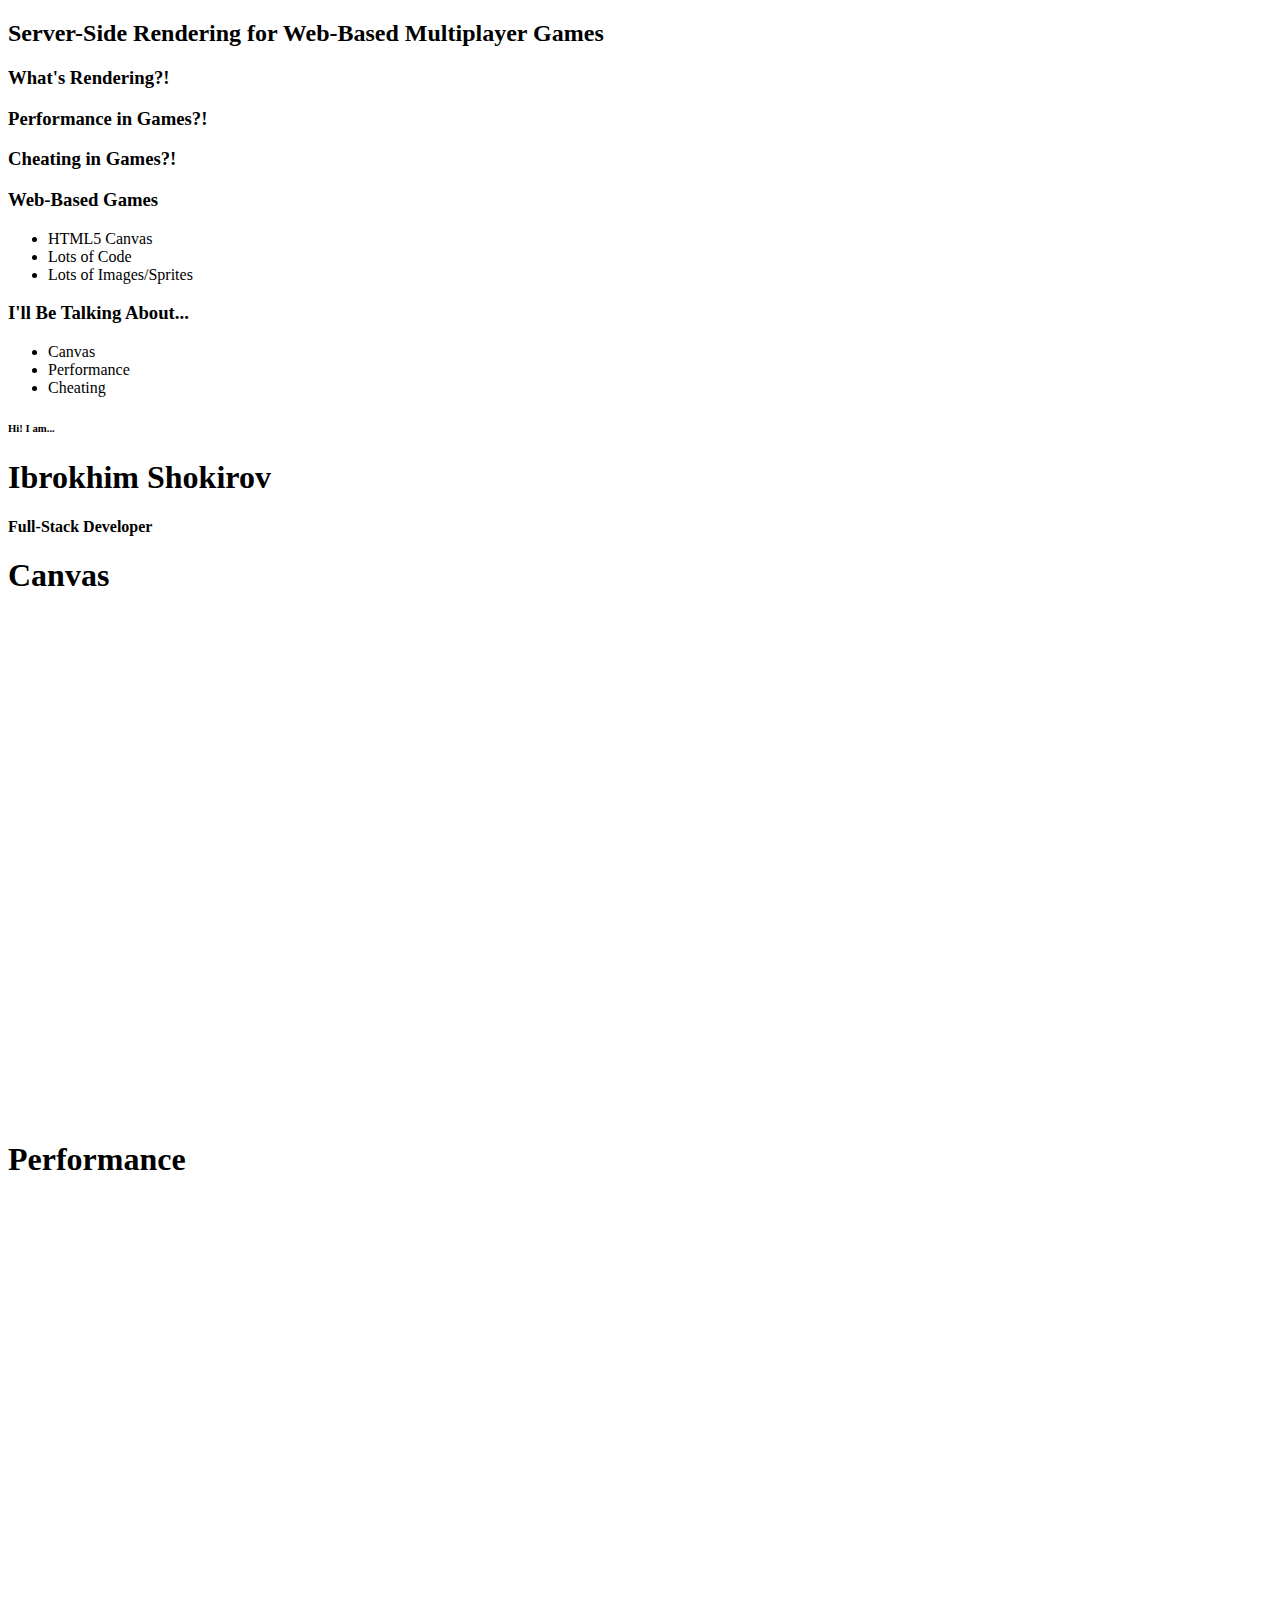
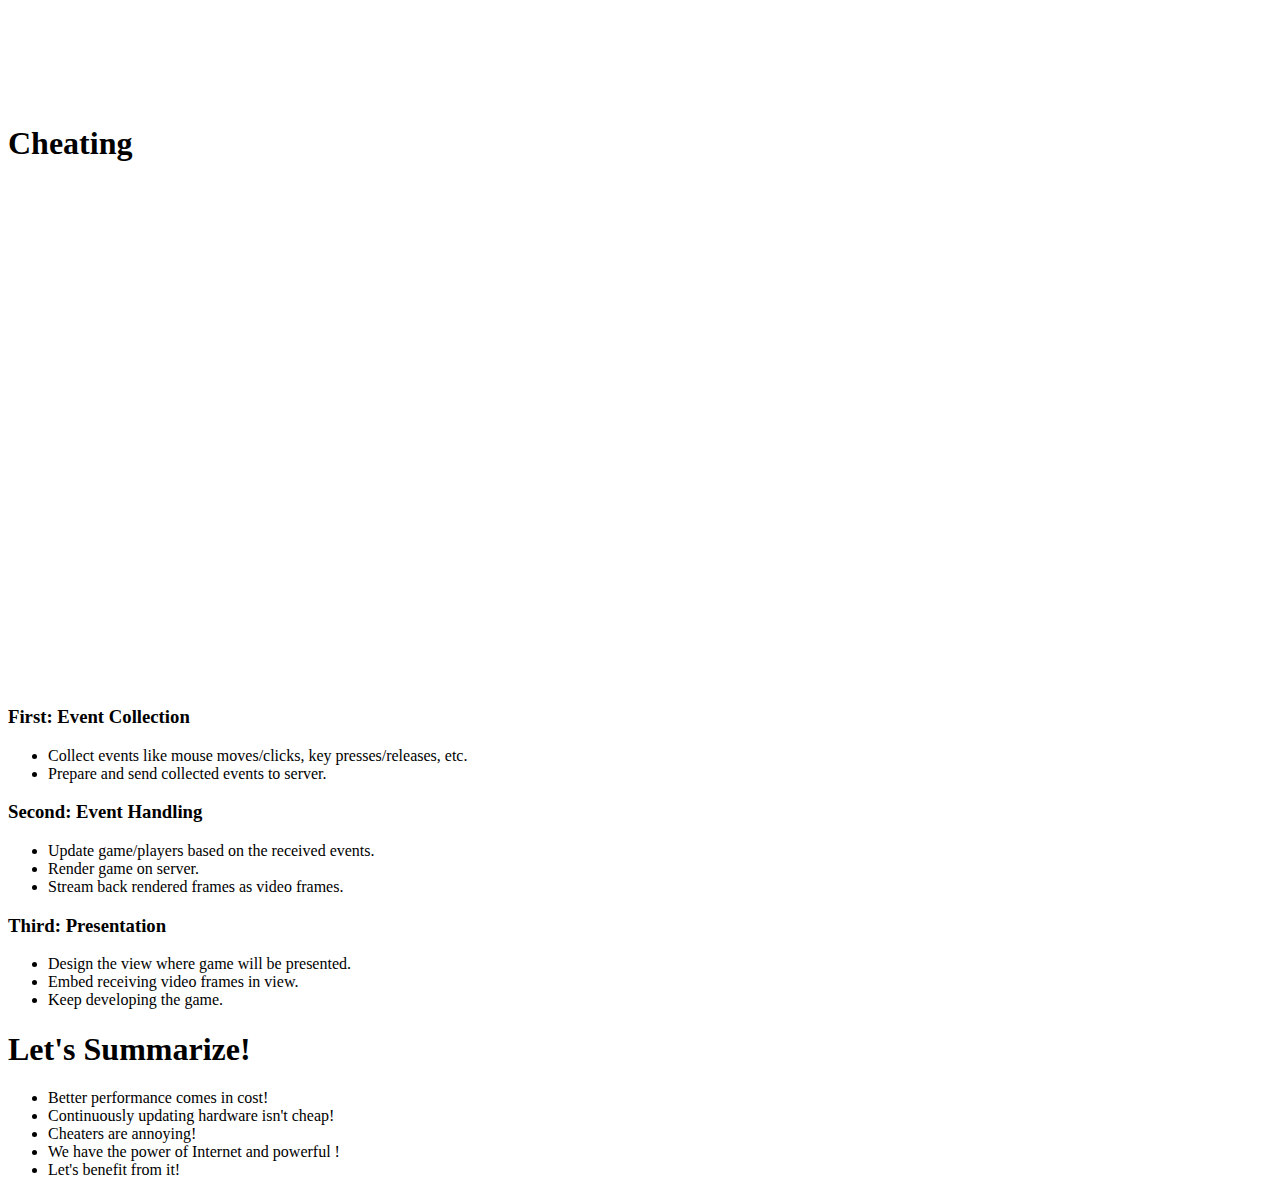
==== 001.html @ 1f0abb48 "Changed directory structure" ====
<!DOCTYPE html>
<html lang="en">
<head>
    <meta charset="UTF-8">
    <meta name="viewport" content="width=device-width, initial-scale=1.0">
    <title>Server-Side Rendering for Web-Based Multiplayer Games</title>
    <link rel="stylesheet" href="libs/reveal.js/reset.css">
    <link rel="stylesheet" href="libs/reveal.js/reveal.css">
    <link rel="stylesheet" href="libs/reveal.js/theme/black.css">
</head>
<body>
    <div class="reveal">
        <div class="slides">
            <section>
                <h2>Server-Side Rendering for Web-Based Multiplayer Games</h2>
            </section>
            <section>
                <h3>What's Rendering?!</h3>
                <h3 class="fragment">Performance in Games?!</h3>
                <h3 class="fragment">Cheating in Games?!</h3>
            </section>
            <section>
                <h3>Web-Based Games</h3>
                <ul>
                    <li class="fragment">HTML5 Canvas</li>
                    <li class="fragment">Lots of Code</li>
                    <li class="fragment">Lots of Images/Sprites</li>
                </ul>
            </section>
            <section>
                <h3>I'll Be Talking About...</h3>
                <ul>
                    <li>Canvas</li>
                    <li>Performance</li>
                    <li>Cheating</li>
                </ul>
            </section>
            <section>
                <h6>Hi! I am...</h6>
                <h1>Ibrokhim Shokirov</h1>
                <h4>Full-Stack Developer</h4>
            </section>
            <section>
                <h1>Canvas</h1>
            </section>
            <section>
                <embed src="https://lucky-bug.github.io/fluidsim/" type="text/html" width="800" height="500">
            </section>
            <section>
                <h1>Performance</h1>
            </section>
            <section>
                <embed src="https://lucky-bug.github.io/fluidsim/" type="text/html" width="800" height="500">
            </section>
            <section>
                <h1>Cheating</h1>
            </section>
            <section>
                <embed src="https://lucky-bug.github.io/fluidsim/" type="text/html" width="800" height="500">
            </section>
            <section>
                <h3>First: Event Collection</h3>
                <ul>
                    <li class="fragment">Collect events like mouse moves/clicks, key presses/releases, etc.</li>
                    <li class="fragment">Prepare and send collected events to server.</li>
                </ul>
            </section>
            <section>
                <h3>Second: Event Handling</h3>
                <ul>
                    <li class="fragment">Update game/players based on the received events.</li>
                    <li class="fragment">Render game on server.</li>
                    <li class="fragment">Stream back rendered frames as video frames.</li>
                </ul>
            </section>
            <section>
                <h3>Third: Presentation</h3>
                <ul>
                    <li class="fragment">Design the view where game will be presented.</li>
                    <li class="fragment">Embed receiving video frames in view.</li>
                    <li class="fragment">Keep developing the game.</li>
                </ul>
            </section>
            <section>
                <h1>Let's Summarize!</h1>
            </section>
            <section>
                <ul>
                    <li>Better performance comes in cost!</li>
                    <li class="fragment">Continuously updating hardware isn't cheap!</li>
                    <li class="fragment">Cheaters are annoying!</li>
                    <li class="fragment">We have the power of Internet and powerful !</li>
                    <li class="fragment">Let's benefit from it!</li>
                </ul>
            </section>
        </div>
    </div>

    <script src="libs/reveal.js/reveal.js"></script>
    <script>
        // More info about initialization & config:
        // - https://revealjs.com/initialization/
        // - https://revealjs.com/config/
        Reveal.initialize({
            hash: true,

            // Learn about plugins: https://revealjs.com/plugins/
            plugins: []
        });
    </script>
</body>
</html>
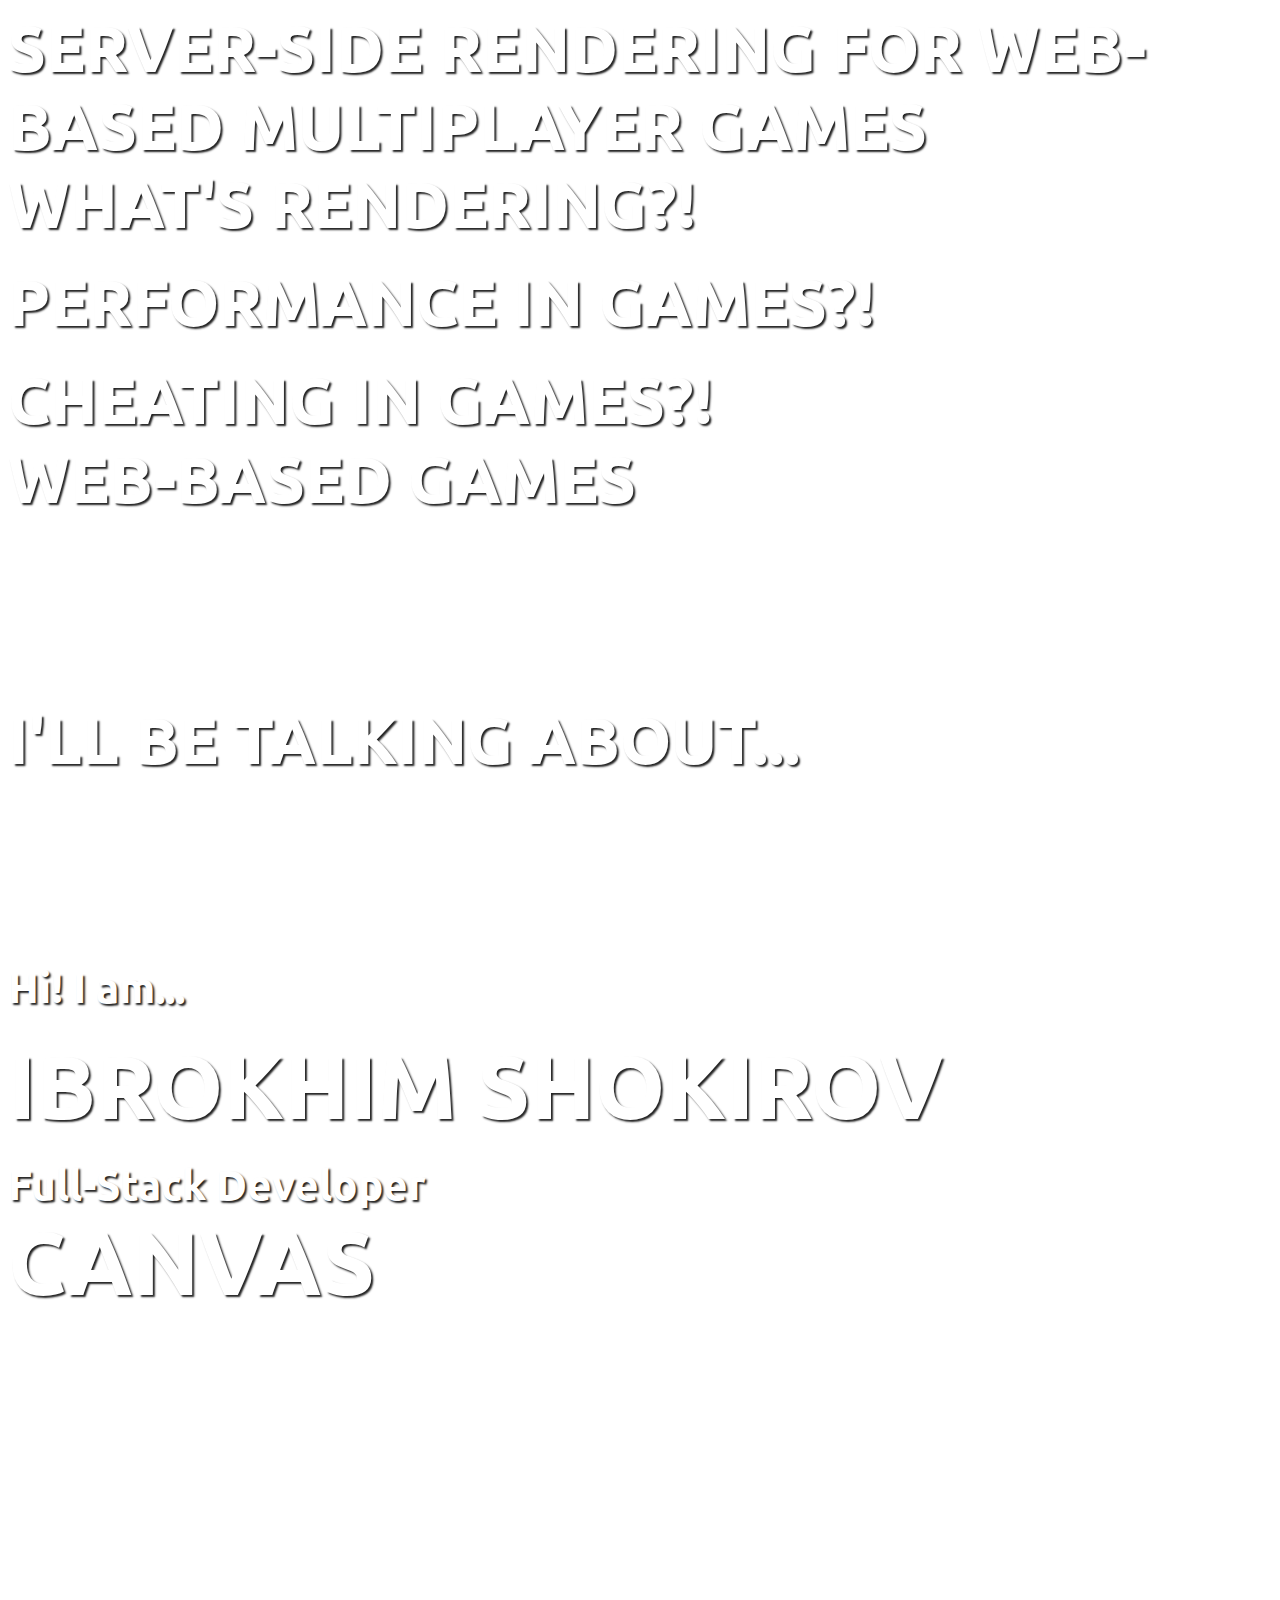
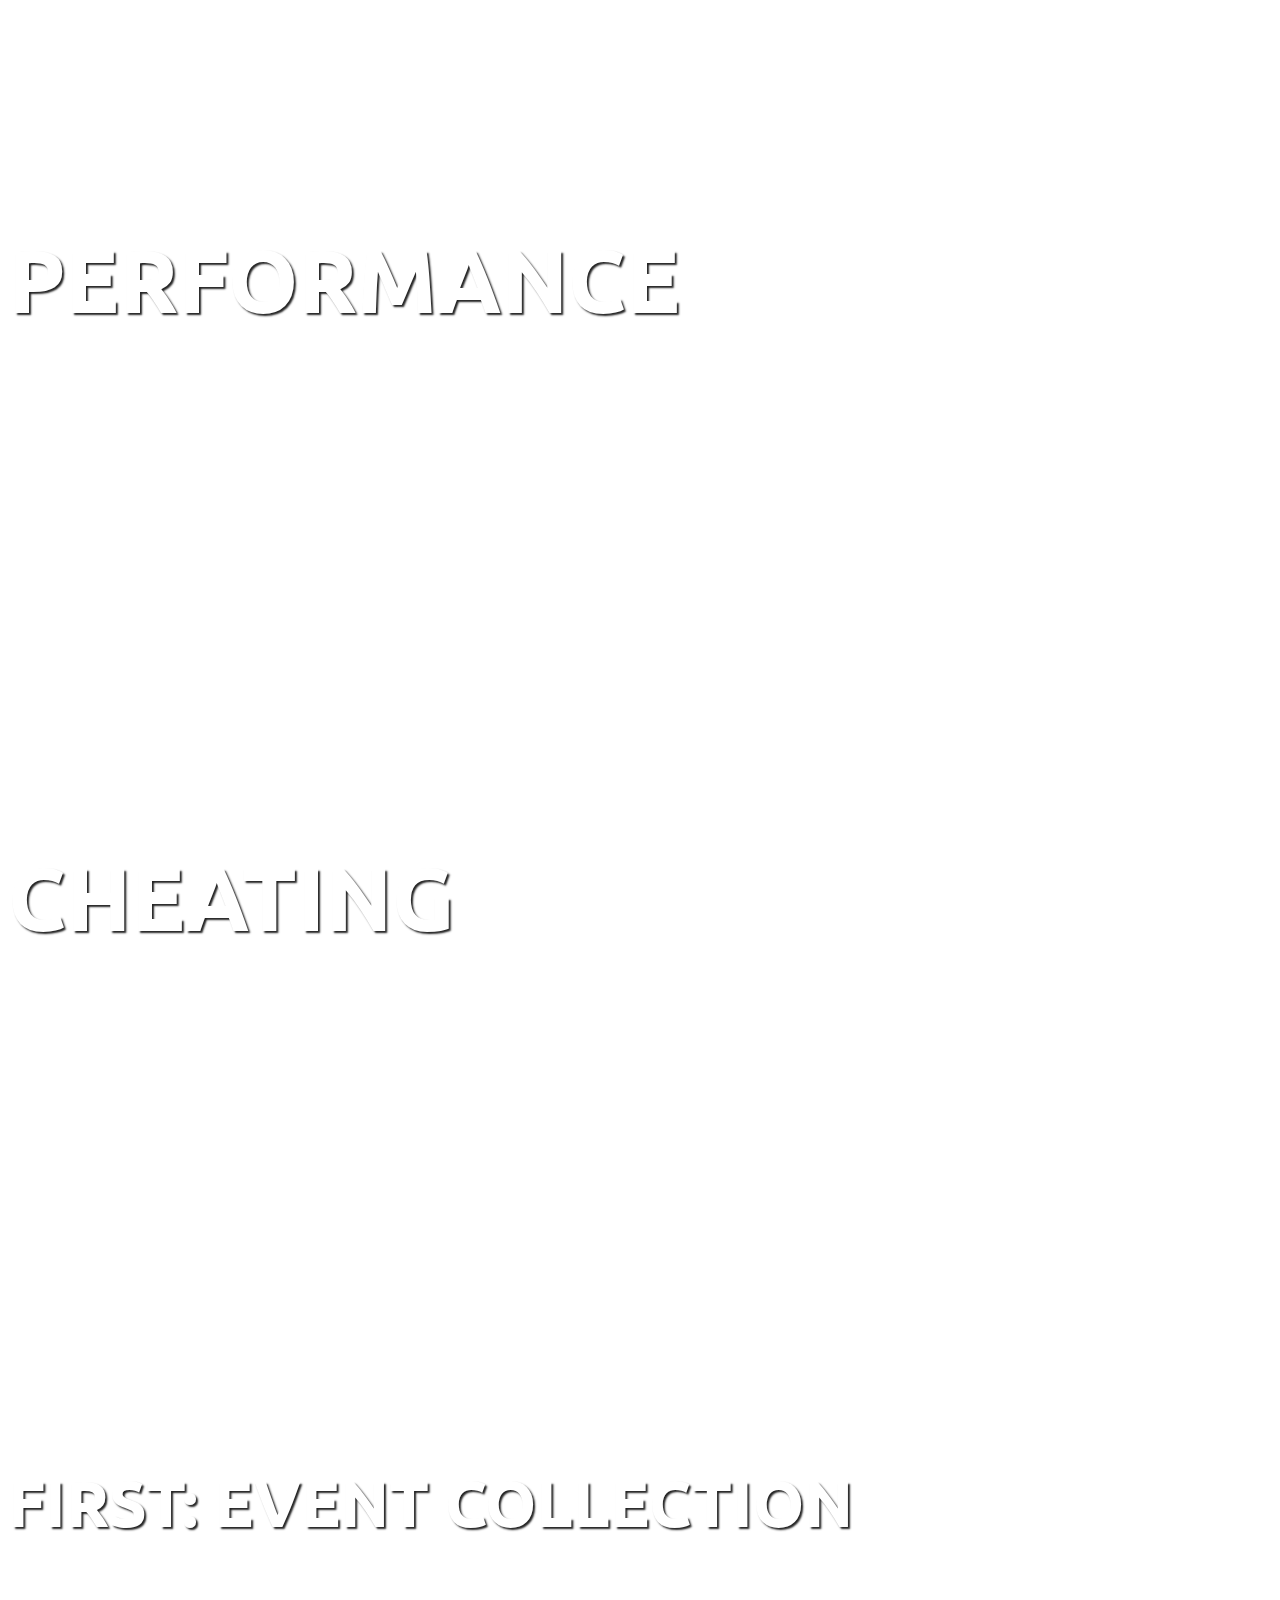
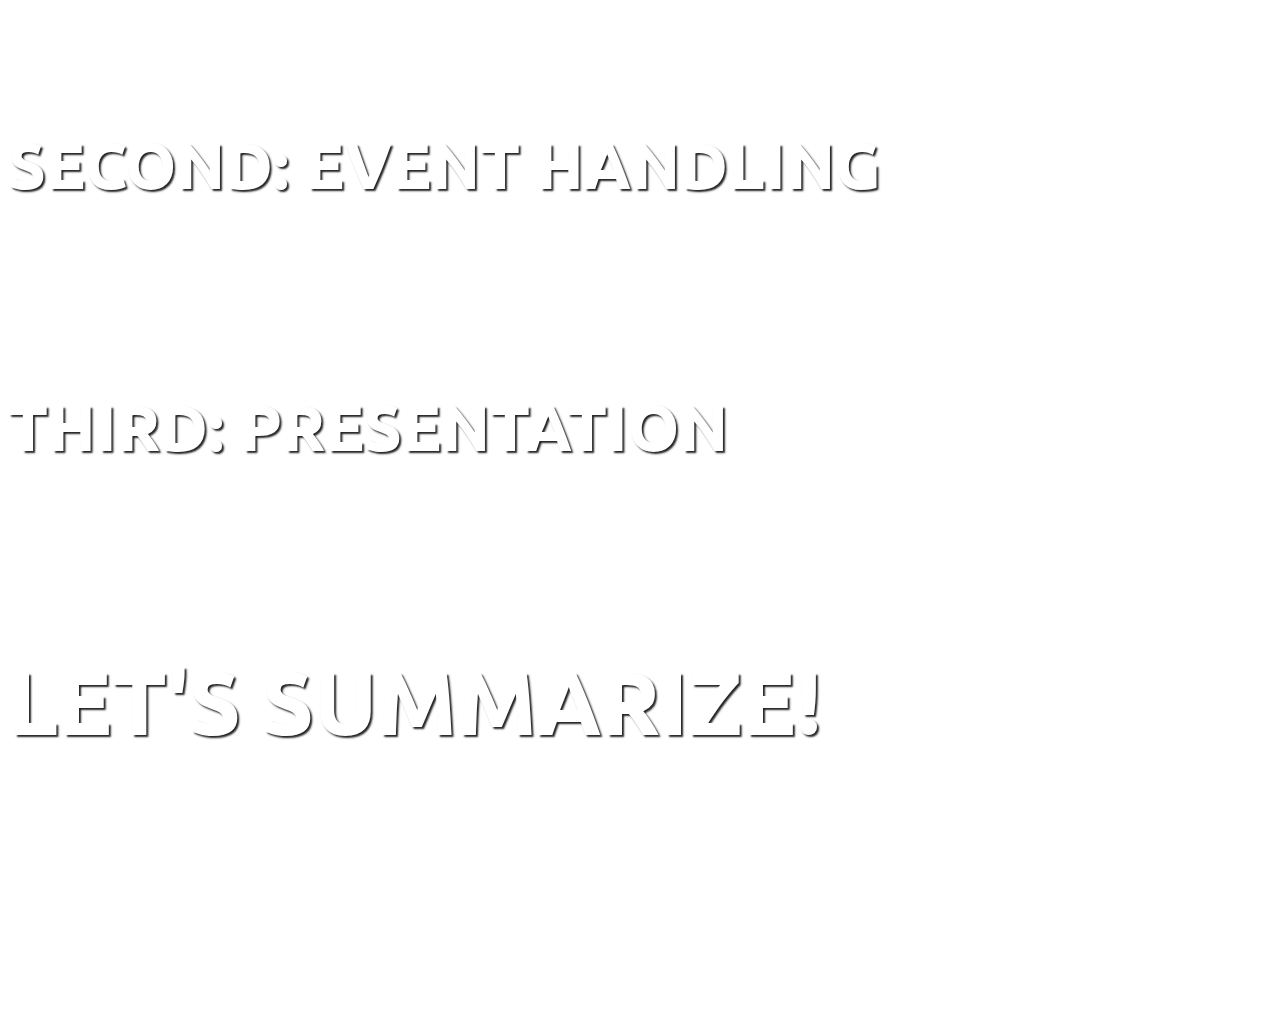
==== commit 387bd80c: "Created custom theme" ====
--- a/001.html
+++ b/001.html
@@ -6,13 +6,13 @@
     <title>Server-Side Rendering for Web-Based Multiplayer Games</title>
     <link rel="stylesheet" href="libs/reveal.js/reset.css">
     <link rel="stylesheet" href="libs/reveal.js/reveal.css">
-    <link rel="stylesheet" href="libs/reveal.js/theme/black.css">
+    <link rel="stylesheet" href="libs/reveal.js/theme/custom.css">
 </head>
 <body>
     <div class="reveal">
         <div class="slides">
             <section>
-                <h2>Server-Side Rendering for Web-Based Multiplayer Games</h2>
+                <h3>Server-Side Rendering for Web-Based Multiplayer Games</h3>
             </section>
             <section>
                 <h3>What's Rendering?!</h3>
@@ -30,30 +30,30 @@
             <section>
                 <h3>I'll Be Talking About...</h3>
                 <ul>
-                    <li>Canvas</li>
-                    <li>Performance</li>
-                    <li>Cheating</li>
+                    <li class="fragment">Canvas</li>
+                    <li class="fragment">Performance</li>
+                    <li class="fragment">Cheating</li>
                 </ul>
             </section>
             <section>
-                <h6>Hi! I am...</h6>
-                <h1>Ibrokhim Shokirov</h1>
-                <h4>Full-Stack Developer</h4>
+                <h4 style="text-transform: initial;">Hi! I am...</h4>
+                <h2>Ibrokhim Shokirov</h2>
+                <h4 style="text-transform: initial;">Full-Stack Developer</h4>
             </section>
             <section>
-                <h1>Canvas</h1>
+                <h2>Canvas</h2>
             </section>
             <section>
                 <embed src="https://lucky-bug.github.io/fluidsim/" type="text/html" width="800" height="500">
             </section>
             <section>
-                <h1>Performance</h1>
+                <h2>Performance</h2>
             </section>
             <section>
                 <embed src="https://lucky-bug.github.io/fluidsim/" type="text/html" width="800" height="500">
             </section>
             <section>
-                <h1>Cheating</h1>
+                <h2>Cheating</h2>
             </section>
             <section>
                 <embed src="https://lucky-bug.github.io/fluidsim/" type="text/html" width="800" height="500">
@@ -82,7 +82,7 @@
                 </ul>
             </section>
             <section>
-                <h1>Let's Summarize!</h1>
+                <h2>Let's Summarize!</h2>
             </section>
             <section>
                 <ul>
--- a/libs/reveal.js/theme/custom.css
+++ b/libs/reveal.js/theme/custom.css
@@ -0,0 +1,323 @@
+/**
+ * Blood theme for reveal.js
+ * Author: Walther http://github.com/Walther
+ *
+ * Designed to be used with highlight.js theme
+ * "monokai_sublime.css" available from
+ * https://github.com/isagalaev/highlight.js/
+ *
+ * For other themes, change $codeBackground accordingly.
+ *
+ */
+@import url(https://fonts.googleapis.com/css?family=Ubuntu:300,700,300italic,700italic);
+section.has-light-background, section.has-light-background h1, section.has-light-background h2, section.has-light-background h3, section.has-light-background h4, section.has-light-background h5, section.has-light-background h6 {
+  color: #222; }
+
+/*********************************************
+ * GLOBAL STYLES
+ *********************************************/
+:root {
+  --background-color: #191919;
+  --main-font: Ubuntu, sans-serif;
+  --main-font-size: 42px;
+  --main-color: #fff;
+  --block-margin: 20px;
+  --heading-margin: 0 0 20px 0;
+  --heading-font: Ubuntu, sans-serif;
+  --heading-color: #fff;
+  --heading-line-height: 1.2;
+  --heading-letter-spacing: normal;
+  --heading-text-transform: uppercase;
+  --heading-text-shadow: 2px 2px 2px #222;
+  --heading-font-weight: normal;
+  --heading1-text-shadow: 0 1px 0 #ccc, 0 2px 0 #c9c9c9, 0 3px 0 #bbb, 0 4px 0 #b9b9b9, 0 5px 0 #aaa, 0 6px 1px rgba(0, 0, 0, 0.1), 0 0 5px rgba(0, 0, 0, 0.1), 0 1px 3px rgba(0, 0, 0, 0.3), 0 3px 5px rgba(0, 0, 0, 0.2), 0 5px 10px rgba(0, 0, 0, 0.25), 0 20px 20px rgba(0, 0, 0, 0.15);
+  --heading1-size: 3.77em;
+  --heading2-size: 2.11em;
+  --heading3-size: 1.55em;
+  --heading4-size: 1em;
+  --code-font: monospace;
+  --link-color: #42affa;
+  --link-color-hover: #8dcffc;
+  --selection-background-color: #bee4fd;
+  --selection-color: #fff; }
+
+.reveal-viewport {
+  background: #191919;
+  background-color: #191919; }
+
+.reveal {
+  font-family: Ubuntu, "sans-serif";
+  font-size: 42px;
+  font-weight: normal;
+  color: #fff; }
+
+.reveal ::selection {
+  color: #fff;
+  background: #bee4fd;
+  text-shadow: none; }
+
+.reveal ::-moz-selection {
+  color: #fff;
+  background: #bee4fd;
+  text-shadow: none; }
+
+.reveal .slides section,
+.reveal .slides section > section {
+  line-height: 1.3;
+  font-weight: inherit; }
+
+/*********************************************
+ * HEADERS
+ *********************************************/
+.reveal h1,
+.reveal h2,
+.reveal h3,
+.reveal h4,
+.reveal h5,
+.reveal h6 {
+  margin: 0 0 20px 0;
+  color: #fff;
+  font-family: Ubuntu, "sans-serif";
+  font-weight: normal;
+  line-height: 1.2;
+  letter-spacing: normal;
+  text-transform: uppercase;
+  text-shadow: 2px 2px 2px #222;
+  word-wrap: break-word; }
+
+.reveal h1 {
+  font-size: 3.77em; }
+
+.reveal h2 {
+  font-size: 2.11em; }
+
+.reveal h3 {
+  font-size: 1.55em; }
+
+.reveal h4 {
+  font-size: 1em; }
+
+.reveal h1 {
+  text-shadow: 0 1px 0 #ccc, 0 2px 0 #c9c9c9, 0 3px 0 #bbb, 0 4px 0 #b9b9b9, 0 5px 0 #aaa, 0 6px 1px rgba(0, 0, 0, 0.1), 0 0 5px rgba(0, 0, 0, 0.1), 0 1px 3px rgba(0, 0, 0, 0.3), 0 3px 5px rgba(0, 0, 0, 0.2), 0 5px 10px rgba(0, 0, 0, 0.25), 0 20px 20px rgba(0, 0, 0, 0.15); }
+
+/*********************************************
+ * OTHER
+ *********************************************/
+.reveal p {
+  margin: 20px 0;
+  line-height: 1.3; }
+
+/* Remove trailing margins after titles */
+.reveal h1:last-child,
+.reveal h2:last-child,
+.reveal h3:last-child,
+.reveal h4:last-child,
+.reveal h5:last-child,
+.reveal h6:last-child {
+  margin-bottom: 0; }
+
+/* Ensure certain elements are never larger than the slide itself */
+.reveal img,
+.reveal video,
+.reveal iframe {
+  max-width: 95%;
+  max-height: 95%; }
+
+.reveal strong,
+.reveal b {
+  font-weight: bold; }
+
+.reveal em {
+  font-style: italic; }
+
+.reveal ol,
+.reveal dl,
+.reveal ul {
+  display: inline-block;
+  text-align: left;
+  margin: 0 0 0 1em; }
+
+.reveal ol {
+  list-style-type: decimal; }
+
+.reveal ul {
+  list-style-type: disc; }
+
+.reveal ul ul {
+  list-style-type: square; }
+
+.reveal ul ul ul {
+  list-style-type: circle; }
+
+.reveal ul ul,
+.reveal ul ol,
+.reveal ol ol,
+.reveal ol ul {
+  display: block;
+  margin-left: 40px; }
+
+.reveal dt {
+  font-weight: bold; }
+
+.reveal dd {
+  margin-left: 40px; }
+
+.reveal blockquote {
+  display: block;
+  position: relative;
+  width: 70%;
+  margin: 20px auto;
+  padding: 5px;
+  font-style: italic;
+  background: rgba(255, 255, 255, 0.05);
+  box-shadow: 0px 0px 2px rgba(0, 0, 0, 0.2); }
+
+.reveal blockquote p:first-child,
+.reveal blockquote p:last-child {
+  display: inline-block; }
+
+.reveal q {
+  font-style: italic; }
+
+.reveal pre {
+  display: block;
+  position: relative;
+  width: 90%;
+  margin: 20px auto;
+  text-align: left;
+  font-size: 0.55em;
+  font-family: monospace;
+  line-height: 1.2em;
+  word-wrap: break-word;
+  box-shadow: 0px 5px 15px rgba(0, 0, 0, 0.15); }
+
+.reveal code {
+  font-family: monospace;
+  text-transform: none; }
+
+.reveal pre code {
+  display: block;
+  padding: 5px;
+  overflow: auto;
+  max-height: 400px;
+  word-wrap: normal; }
+
+.reveal table {
+  margin: auto;
+  border-collapse: collapse;
+  border-spacing: 0; }
+
+.reveal table th {
+  font-weight: bold; }
+
+.reveal table th,
+.reveal table td {
+  text-align: left;
+  padding: 0.2em 0.5em 0.2em 0.5em;
+  border-bottom: 1px solid; }
+
+.reveal table th[align="center"],
+.reveal table td[align="center"] {
+  text-align: center; }
+
+.reveal table th[align="right"],
+.reveal table td[align="right"] {
+  text-align: right; }
+
+.reveal table tbody tr:last-child th,
+.reveal table tbody tr:last-child td {
+  border-bottom: none; }
+
+.reveal sup {
+  vertical-align: super;
+  font-size: smaller; }
+
+.reveal sub {
+  vertical-align: sub;
+  font-size: smaller; }
+
+.reveal small {
+  display: inline-block;
+  font-size: 0.6em;
+  line-height: 1.2em;
+  vertical-align: top; }
+
+.reveal small * {
+  vertical-align: top; }
+
+.reveal img {
+  margin: 20px 0; }
+
+/*********************************************
+ * LINKS
+ *********************************************/
+.reveal a {
+  color: #42affa;
+  text-decoration: none;
+  transition: color .15s ease; }
+
+.reveal a:hover {
+  color: #8dcffc;
+  text-shadow: none;
+  border: none; }
+
+.reveal .roll span:after {
+  color: #fff;
+  background: #068de9; }
+
+/*********************************************
+ * Frame helper
+ *********************************************/
+.reveal .r-frame {
+  border: 4px solid #fff;
+  box-shadow: 0 0 10px rgba(0, 0, 0, 0.15); }
+
+.reveal a .r-frame {
+  transition: all .15s linear; }
+
+.reveal a:hover .r-frame {
+  border-color: #42affa;
+  box-shadow: 0 0 20px rgba(0, 0, 0, 0.55); }
+
+/*********************************************
+ * NAVIGATION CONTROLS
+ *********************************************/
+.reveal .controls {
+  color: #42affa; }
+
+/*********************************************
+ * PROGRESS BAR
+ *********************************************/
+.reveal .progress {
+  background: rgba(0, 0, 0, 0.2);
+  color: #42affa; }
+
+/*********************************************
+ * PRINT BACKGROUND
+ *********************************************/
+@media print {
+  .backgrounds {
+    background-color: #191919; } }
+
+.reveal p {
+  font-weight: 300;
+  text-shadow: 1px 1px #191919; }
+
+section.has-light-background p, section.has-light-background h1, section.has-light-background h2, section.has-light-background h3, section.has-light-background h4 {
+  text-shadow: none; }
+
+.reveal h1,
+.reveal h2,
+.reveal h3,
+.reveal h4,
+.reveal h5,
+.reveal h6 {
+  font-weight: 700; }
+
+.reveal p code {
+  background-color: #23241f;
+  display: inline-block;
+  border-radius: 7px; }
+
+.reveal small code {
+  vertical-align: baseline; }
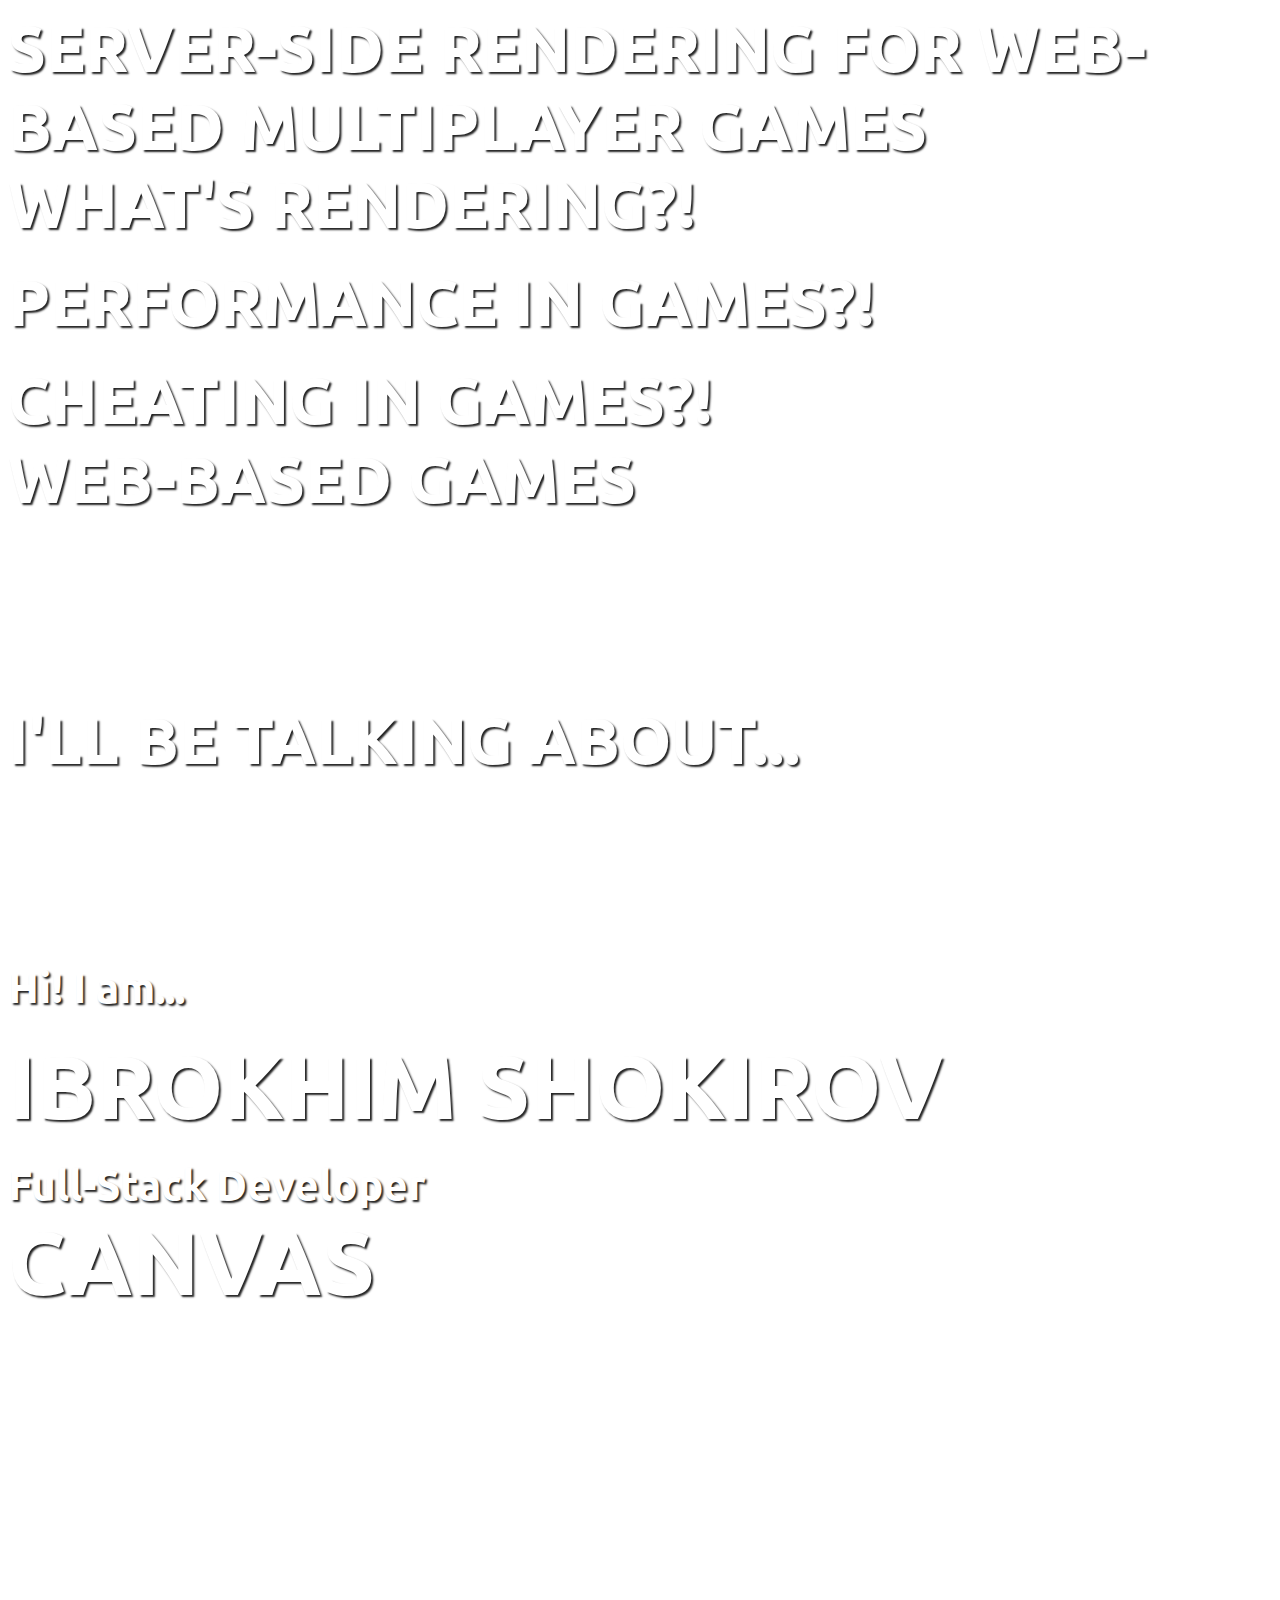
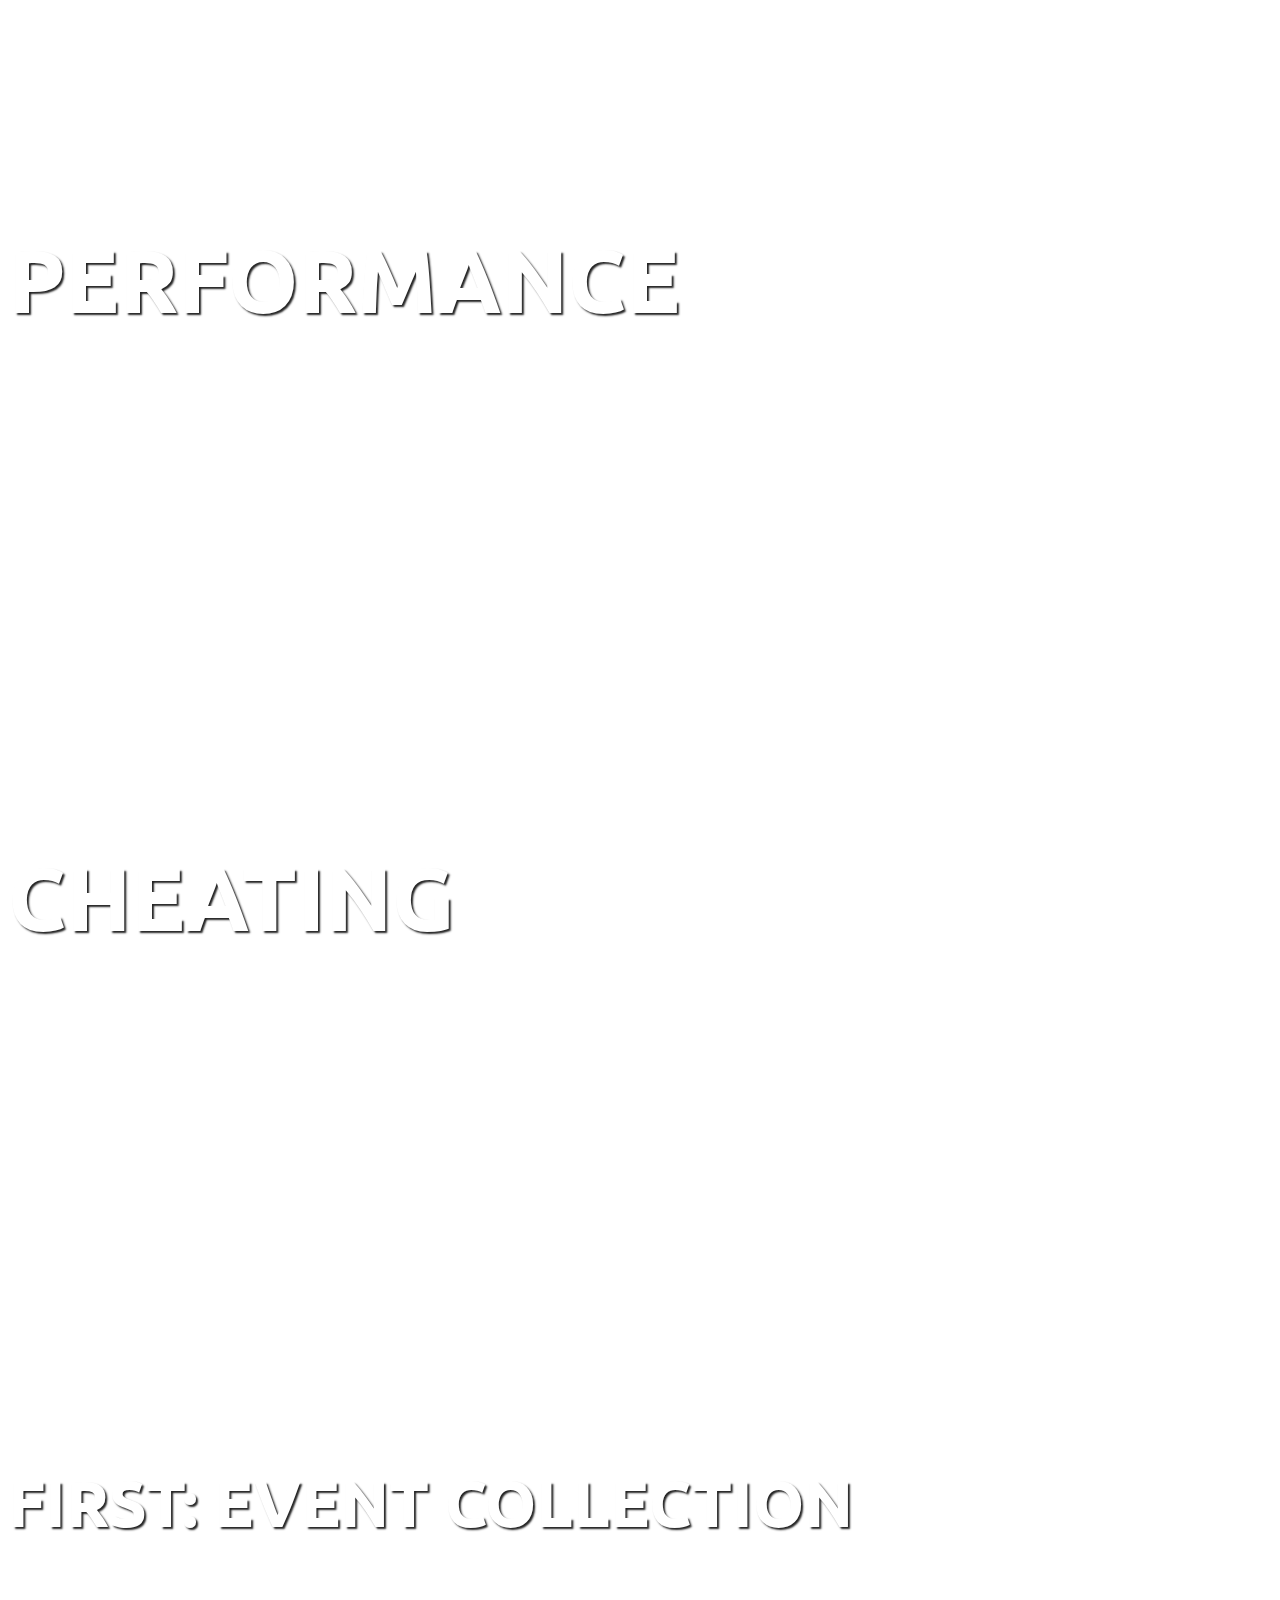
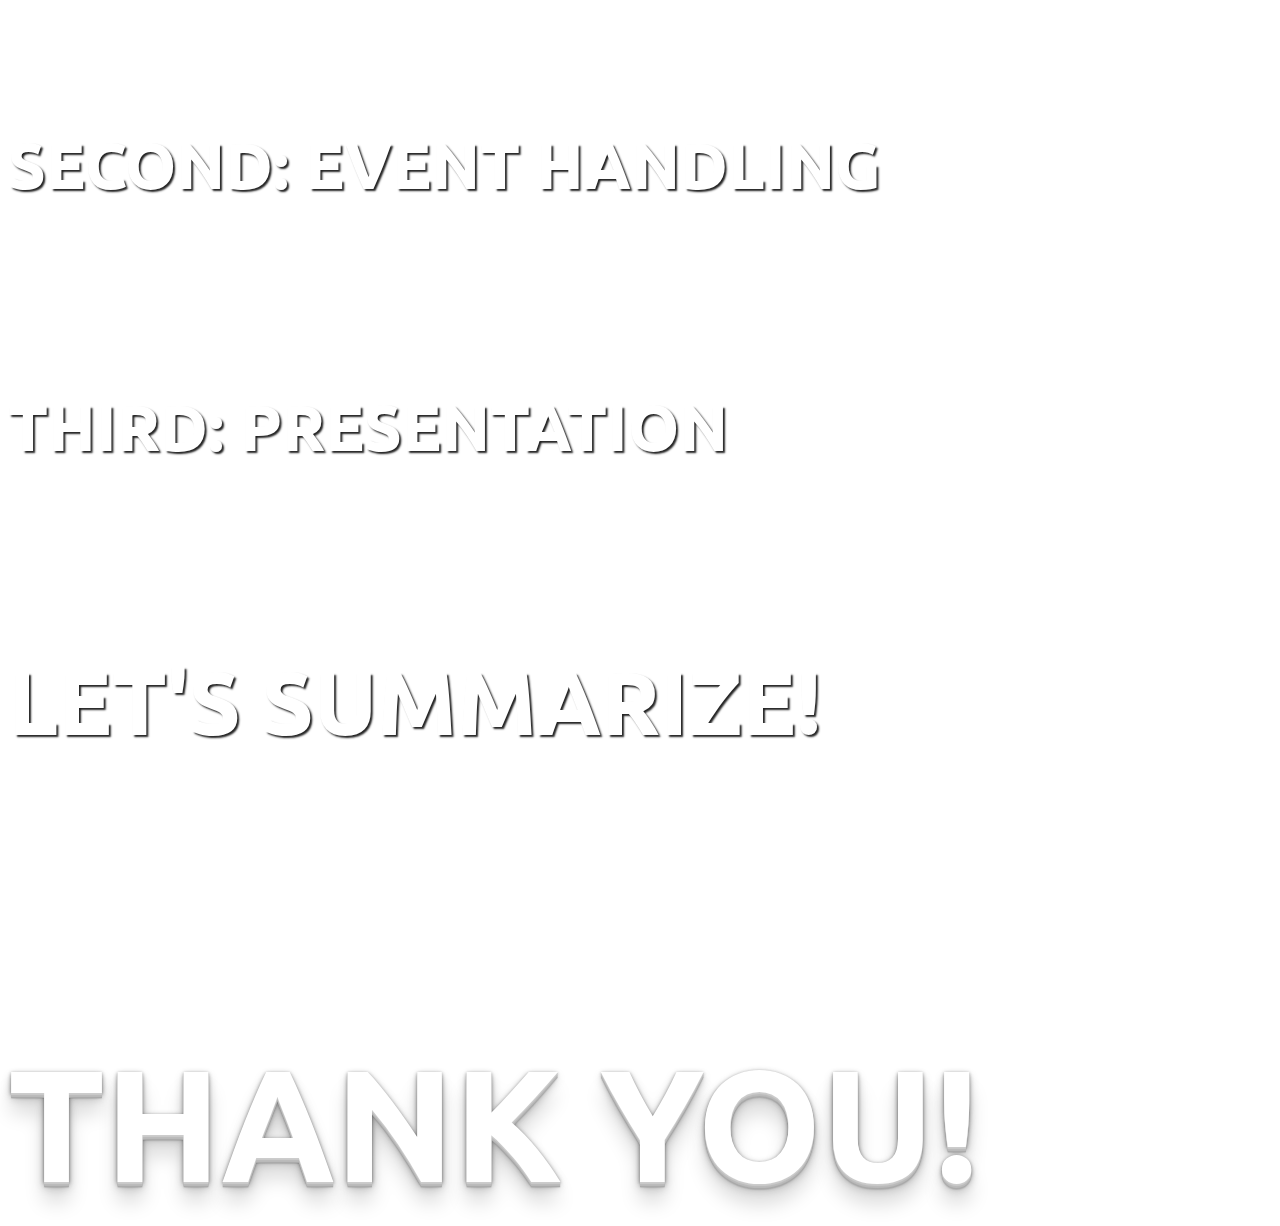
==== commit 81637a88: "Updated 001.html" ====
--- a/001.html
+++ b/001.html
@@ -89,9 +89,12 @@
                     <li>Better performance comes in cost!</li>
                     <li class="fragment">Continuously updating hardware isn't cheap!</li>
                     <li class="fragment">Cheaters are annoying!</li>
-                    <li class="fragment">We have the power of Internet and powerful !</li>
+                    <li class="fragment">We have the power of Internet and powerful servers!</li>
                     <li class="fragment">Let's benefit from it!</li>
                 </ul>
+            </section>
+            <section>
+                <h1>Thank You!</h1>
             </section>
         </div>
     </div>
